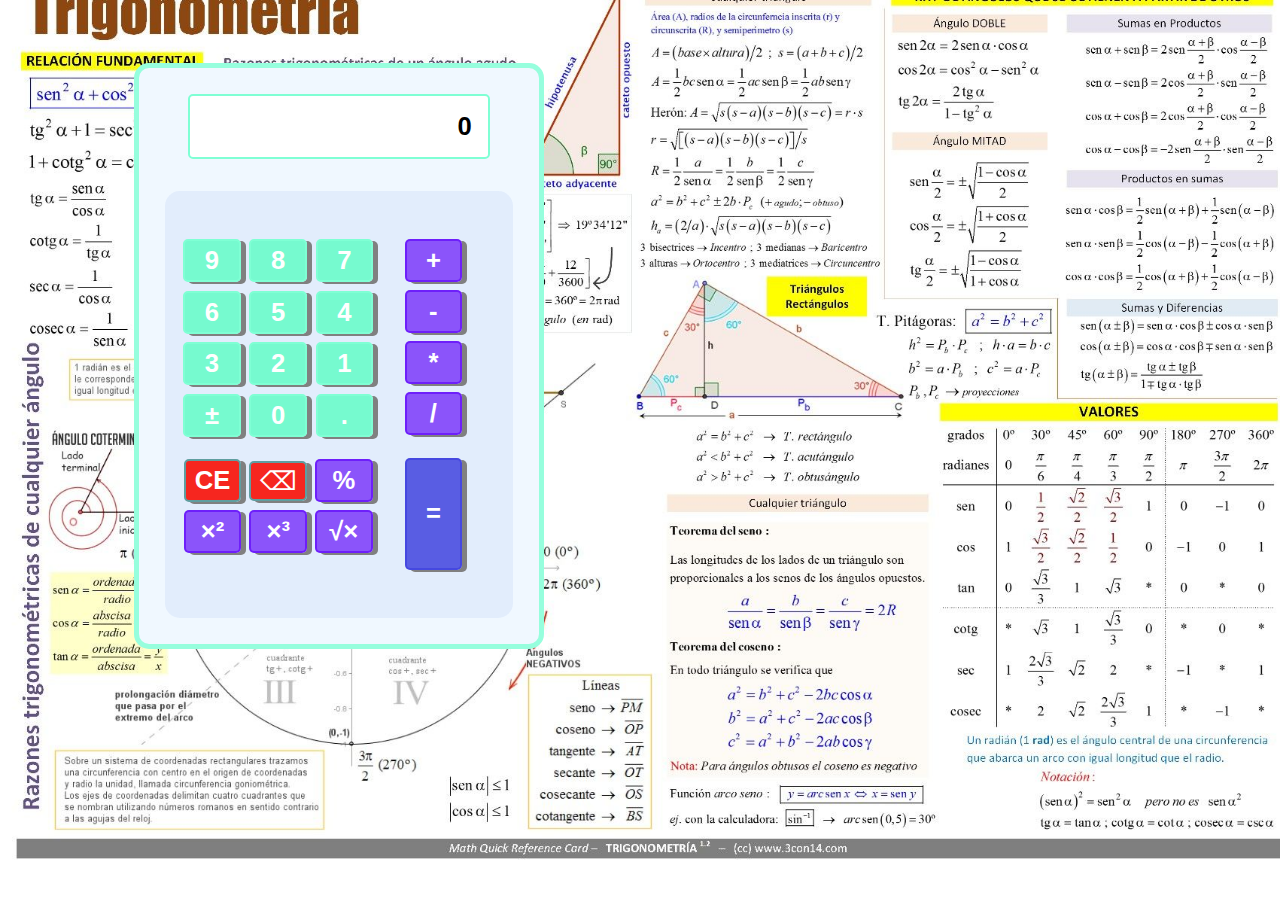
==== index.html @ db57461d "improved invalid entry catch and dot functionality" ====
<!DOCTYPE html>
<html lang="en">
<head>
    <meta charset="UTF-8">
    <meta name="viewport" content="width=device-width, initial-scale=1.0">
    <!--Favicon (base64 encoded image)-->
    <link rel="shortcut icon" href="[data-uri]" type="image/x-icon">
    <title>Calculadora</title>

    <!-- I'm using style tag and encoded images just so I don't create multiple files -->

    <style>

        body{
            background-image: url([data-uri]);
            background-repeat: no-repeat;
            background-position-y:20%;
            background-size:cover;
        }

        #mainFrame{
            border-style: solid;
            border-color: rgba(127, 255, 212,0.8);
            border-width: 5px;
            border-radius: 15px;
            width: 30%;
            height: 50%;
            background-color: aliceblue;
            padding: 10px;
            margin: 5% 10%;

            display: flex;
            flex-direction: column;
            justify-content: center;
            align-items: center;
        }

        #secondaryFrame{

            background-color:rgba(165, 195, 240, 0.193);
            border-radius: 15px;
            margin:1rem 0px;

            display: flex;
            flex-direction: row;
            padding: 2rem;

            justify-content:center;
            align-items:baseline;
            width: 75%;
        }

        #lefFrame{
            display: flex;
            flex-direction: column;
            justify-content:center;
            align-items: center;
            gap: 1rem;
        }

        #numberPane{
            display: grid;
            grid-template-columns: repeat(3, 1fr);
            grid-template-rows: repeat(4, 1fr);
            justify-content: center;
            align-items: center;
            margin-bottom: 2rem;
            grid-gap: 5%;

        }

        .btnNumber{
            border-style: solid;
            border-color:rgb(127, 255, 212);;
            border-width: 2px;
            border-radius: 5px;
            font-size: 2rem;
            background-color: rgba(106, 251, 202, 0.9);;
            color: white;
            font-weight: 700;
            padding: 5px;
            text-align: center;

            width: 5rem;

            box-shadow: 5px 2px 0px gray;
        }

        .btnNumber:hover{
            background-color: rgb(46, 220, 162);
            color: white;
            font-weight: 700;
            cursor: pointer;
        }

        .btnNumber:focus{
            box-shadow: 0px 0px 0px gray;
            background-color: rgb(46, 220, 162);
            color: white;
            font-weight: 700;
            cursor: pointer;
        }

        #operationPaneRight{
            display: flex;
            flex-direction: column;
            justify-content:space-between;
            align-items: center;
            gap: 0.5rem;
        }

        #operationsFrame{
            display: flex;
            flex-direction: column;
            justify-content:center;
            align-items: center;
            gap: 0.5rem;
        }

        #equalFrame{
            display: flex;
            justify-content: center;
            align-items: center;
            padding: 0.9rem 2rem 1rem;

        }

        #operationPaneBottom{
            display: grid;
            grid-template-columns: repeat(3,1fr);
            grid-template-rows: repeat(2,1fr);
            justify-content: center;
            align-items: center;
            grid-gap: 0.5rem;
        }

        
        .btnOperation{
            border-style: solid;
            border-color:rgba(103, 19, 250,0.8);
            border-width: 2px;
            border-radius: 5px;
            font-size: 2rem;
            background-color: rgba(103, 19, 250, 0.7);
            color: white;
            font-weight: 700;
            padding: 5px;
            text-align: center;

            width: 5rem;

            box-shadow: 5px 2px 0px gray;
        }

        .btnOperation:hover{
            background-color: rgb(103, 19, 250);
            color: white;
            font-weight: 700;
            cursor: pointer;
        }

        .btnOperation:focus{
            box-shadow: 0px 0px 0px gray;
            background-color: rgb(103, 19, 250);
            color: white;
            font-weight: 700;
            cursor: pointer;
        }

        #displayContainer{
            display:flex;
            flex-direction: column;
            justify-content: center;
            align-items:center;
            width: 100%;
            position: relative;
        }

        #display{
            border-style: solid;
            border-color:rgb(127, 255, 212);
            border-width: 2px;
            border-radius: 5px;
            font-size: 2rem;
            background-color:white;
            color:black;
            font-weight: 700;
            margin: 1rem 0.5rem;
            padding: 1rem;
            text-align: right;

            caret-color: transparent;

            width: 70%;
            height: 35%;
        }

        #display:focus{
            outline: none;
        }

        #secondaryDisplay{
            text-align: right;
            color: gray;
            font-size: 1rem;
            z-index: 10;
            position: absolute;
            top: 10px;
            right: 100px;
        }


        #btnReset{
            border-style: solid;
            border-color:cadetblue;
            border-width: 2px;
            border-radius: 5px;
            font-size: 2rem;
            background-color: rgba(248, 15, 7,0.9);
            color: white;
            font-weight: 700;
            padding: 5px;

            box-shadow: 5px 2px 0px gray;
        }

        #btnReset:hover{
            background-color: rgb(228, 30, 23);
            color: white;
            font-weight: 700;
            cursor: pointer;
        }

        #btnDelete{
            border-style: solid;
            border-color:cadetblue;
            border-width: 2px;
            border-radius: 5px;
            font-size: 2rem;
            background-color: rgba(248, 15, 7,0.9);
            color: white;            
            padding: 3px 0px;

            box-shadow: 5px 2px 0px gray;
        }

        #btnDelete:hover{
            background-color: rgb(228, 30, 23);
            color: white;
            cursor: pointer;
        }

        #btnEqual{
            border-style: solid;
            border-color:rgba(31, 31, 217, 0.339);
            border-width: 2px;
            border-radius: 5px;
            font-size: 2rem;
            background-color: rgba(31, 31, 217, 0.7);
            color: white;
            font-weight: 700;
            padding: 5px;
            text-align: center;

            width: 5rem;
            height: 7rem;

            box-shadow: 5px 2px 0px gray;
        }

        #btnEqual:hover{
            background-color:rgba(31, 31, 217, 0.9);
            color: white;
            font-weight: 700;
            cursor: pointer;
        }

        /* mediaqueries */

        @media screen and (min-width: 993px) {
                #mainFrame {
                    width: 30%; 
                    height: 50%;
                }

                .btnNumber,
                .btnOperation,
                #btnEqual,
                #btnReset,
                #btnDelete {
                    width: 4.5vw; /* Adjust button width relative to viewport width */
                    font-size: 2vw; /* Adjust font size relative to viewport width */
                }

                #numberPane,
                #operationPaneBottom {
                    margin: 1rem 0;
                }

                #display {
                    width: 70%;
                    font-size: 2vw; /* Adjust font size relative to viewport width */
                }

                #displayContainer {
                    width: 100%; 
                }
            }

            @media screen and (max-width: 992px) {
                #mainFrame {
                    width: 90%; /* Adjust width for smaller screens */
                }

                .btnNumber,
                .btnOperation,
                #btnEqual,
                #btnReset,
                #btnDelete {
                    width: 10vw; /* Adjust button width relative to viewport width */
                    font-size: 4vw; /* Adjust font size relative to viewport width */
                }

                #numberPane,
                #operationPaneBottom,
                #operationsFrame {
                    width: 100%; /* Make button grids occupy full width */
                }

                #numberPane,
                #operationPaneBottom {
                    margin: 1rem 0; /* Adjust margin for better spacing */
                }

                #equalFrame {
                    padding: 0.5rem 2rem; /* Adjust padding for equal frame */
                }

                #display {
                    width: 90%; /* Adjust display width for smaller screens */
                    font-size: 4vw; /* Adjust font size relative to viewport width */
                }

                #displayContainer {
                    width: 100%; /* Ensure display container occupies full width */
                }
            }
    </style>

</head>
<body>
    <main>
        <div id="mainFrame">

            <div id="displayContainer">
                <div id="secondaryDisplay"></div>
                <input id="display" type="text" value="0" autofocus></input>
            </div>


            <div id="secondaryFrame">
                
                <div id="lefFrame">
                    <div id="numberPane">
                        <button class="btnNumber" id="btn9"> 9 </button>
                        <button class="btnNumber" id="btn8"> 8 </button>
                        <button class="btnNumber" id="btn7"> 7 </button>
                        <button class="btnNumber" id="btn6"> 6 </button>
                        <button class="btnNumber" id="btn5"> 5 </button>
                        <button class="btnNumber" id="btn4"> 4 </button>
                        <button class="btnNumber" id="btn3"> 3 </button>
                        <button class="btnNumber" id="btn2"> 2 </button>
                        <button class="btnNumber" id="btn1"> 1 </button>
                        <button class="btnNumber" id="btn+-"> ± </button>
                        <button class="btnNumber" id="btn0"> 0 </button>
                        <button class="btnNumber" id="btnDot"> . </button>
                    </div>
    
                    <div id="operationPaneBottom">
                        <button id="btnReset"> CE </button>
                        <button id="btnDelete"> ⌫ </button>
                        <button class="btnOperation" id="btnPercent"> % </button>
                        <button class="btnOperation" id="btnSquare"> ×² </button>
                        <button class="btnOperation" id="btnCube"> ×³ </button>
                        <button class="btnOperation" id="btnSqRoot"> √× </button>
                    </div>
                </div>
    
                <div id="operationPaneRight">
                    <div id="operationsFrame">
                        <button class="btnOperation" id="btnPlus"> + </button>
                        <button class="btnOperation" id="btnMinus"> - </button>
                        <button class="btnOperation" id="btnMult"> * </button>
                        <button class="btnOperation" id="btnDiv"> / </button>
                    </div>

                    <div id="equalFrame">
                        <button id="btnEqual"> = </button>
                    </div>
 
                </div>

            </div>
        </div>
    </main>

    <script>

        //Display
            let display = document.getElementById("display");
            let operationsDisplay = document.getElementById("secondaryDisplay");

        //function to take off focus from element
            let undoFocus = (btn) => {
                //Take off Focus on Element
                    setTimeout(() => {
                        btn.blur();
                    }, 150);
            }
            
        //Reset Btn
            let btnReset = document.getElementById("btnReset");
            btnReset.addEventListener("click", () => {
                    display.value= "0";
                    operationsDisplay.innerHTML ="";
                    display.style = "padding: 1rem";
                });

        //Delete Btn
            let btnDelete = document.getElementById("btnDelete");
            btnDelete.addEventListener("click", () => {
                //get display value
                    let displayOriginalValue = display.value;
                //create substring with last char deleted 
                    let valueWLastCharDeleted = displayOriginalValue.substr(0, displayOriginalValue.length-1);
                //check if all digits where deleted
                if (valueWLastCharDeleted.length!==0) {
                    //update display value
                    display.value = valueWLastCharDeleted;
                } else {
                    //update display value to zero is no digit remains
                    display.value = 0;
                }

            });

        //Change Sign Btn
            let btnChangeSign = document.getElementById("btn+-");
            btnChangeSign.addEventListener("click", () => {
                //get display value
                    let displayOriginalValue = display.value;

                //Not taking 0 into account
                    if (displayOriginalValue=="0" || displayOriginalValue==".") {
                        display.value=displayOriginalValue;
                    }else{
                        //regex for ONLY numbers
                            const numberRegex = /[-.]|\d+|\d*\.\d+/g;
                        let isOnlyNumber;

                        for (const char of displayOriginalValue) {
                            //Refresh the last index so the iteration starts the test() always at index 0
                                numberRegex.lastIndex = 0;
                            //check if is only numbers in the display
                                isOnlyNumber = numberRegex.test(char);
                            //if not, break loop so isOnlyNumber remains false
                            if (!isOnlyNumber) {
                                break;
                            }
                        }
                        
                        //if they are only numbers, change/remove the sign
                            if(isOnlyNumber){
                                if(displayOriginalValue.charAt(0) !== "-"){
                                    display.value= "-" + displayOriginalValue;
                                }else{
                                    display.value= displayOriginalValue.substr(1, displayOriginalValue.length);
                                }
                            }
                    }
                //Take off Focus on Element
                    undoFocus(btnChangeSign);
            });


        //Restriction to only number characters function for display
            display.addEventListener("keydown", () => {
                //get original display value
                    let displayOriginalValue = display.value;
                //get key from event
                    let key = event.key;
                //regex for numbers/operations
                    const numberRegex = /[-+*/.]|\d+|\d*\.\d+/g;
                //test if key is in regex for numbers/signs allowed
                    let isOnlyNumber = numberRegex.test(key);

                //if not a number nor another allowed key, prevent input
                if (!isOnlyNumber && key!="Backspace") {
                        event.preventDefault();
                        display.value=displayOriginalValue;
                    }
            });

        //Input Function
            let inputFunction = (element, event, btnValue, shownValue) => {
                element.addEventListener(event, () => {
                    //Display Value
                        let displayValue = shownValue.value;
                    //Not taking left 0 into account
                        if (displayValue=="0") {
                            displayValue="";
                        }
                    //concatenate btnValue to displayValue 
                        displayValue += btnValue;
                        shownValue.value = displayValue;

                    //Take off Focus on Element
                        undoFocus(element);
                });
            }
            

        //Number Btns
            let btn9 = document.getElementById("btn9");
            let btn8 = document.getElementById("btn8");
            let btn7 = document.getElementById("btn7");
            let btn6 = document.getElementById("btn6");
            let btn5 = document.getElementById("btn5");
            let btn4 = document.getElementById("btn4");
            let btn3 = document.getElementById("btn3");
            let btn2 = document.getElementById("btn2");
            let btn1 = document.getElementById("btn1");
            let btn0 = document.getElementById("btn0");
            let btnDot = document.getElementById("btnDot");
        
        //Number input functions assignation
            inputFunction(btn9, "click", "9", display);
            inputFunction(btn8, "click", "8", display);
            inputFunction(btn7, "click", "7", display);
            inputFunction(btn6, "click", "6", display);
            inputFunction(btn5, "click", "5", display);
            inputFunction(btn4, "click", "4", display);
            inputFunction(btn3, "click", "3", display);
            inputFunction(btn2, "click", "2", display);
            inputFunction(btn1, "click", "1", display);
            inputFunction(btn0, "click", "0", display);

        //Input Function for dot button
            btnDot.addEventListener("click", () => {
                //check if there is not already 1 dot in display value
                if (!((display.value).includes("."))) {
                    //Display Value
                        let displayValue = display.value;
                    //concatenate btnValue to displayValue 
                        displayValue += ".";
                        display.value = displayValue;
                }
                //Take off Focus on Element
                    undoFocus(btnDot);
            });


        //Operation Btns
            let btnAdd = document.getElementById("btnPlus");
            let btnMinus = document.getElementById("btnMinus");
            let btnMult = document.getElementById("btnMult");
            let btnDiv = document.getElementById("btnDiv");

            let btnPercent = document.getElementById("btnPercent");
            let btnSquare = document.getElementById("btnSquare");
            let btnCube = document.getElementById("btnCube");
            let btnSqRoot = document.getElementById("btnSqRoot");

            let btnEqual = document.getElementById("btnEqual");

        //Operation functions
            //Single value operations
            
                //Square
                    btnSquare.addEventListener("click", () => {
                        let value = parseFloat(display.value);
                        let result = value*value;
                        !isNaN(result) ?  display.value=result : null;
                        //Take off Focus on Element
                            undoFocus(btnSquare);
                    });
                //Cube
                    btnCube.addEventListener("click", () => {
                        let value = parseFloat(display.value);
                        let result = value*value*value;
                        !isNaN(result) ?  display.value=result : null;
                        //Take off Focus on Element
                            undoFocus(btnCube);
                    });
                //Square root
                    btnSqRoot.addEventListener("click", () => {
                        let value = parseFloat(display.value);
                        let result = Math.sqrt(value);
                        if (isNaN(result)) {
                            display.value = "Entrada no válida"; 
                            setTimeout(() => {
                                display.value = "0";
                            }, 800);
                        } else {
                            display.value=result;
                        }
                        //Take off Focus on Element
                            undoFocus(btnSqRoot);  
                    });
            
            //multiple value operations
                //Operations function
                    let doOperation = (btnOperation, signOperation) => {
                        btnOperation.addEventListener("click", () => {
                        //check if a sum was already made before clicking "="
                            if (operationsDisplay.innerHTML == "") {
                                display.value += signOperation;
                                operationsDisplay.innerHTML = `<p>${display.value}</p>`;
                                display.style = "padding: 2rem 1rem 0.5rem 1rem";
                                display.value = "";
                            } else {
                                // Get the value inside the <p> tag of operationsDisplay
                                    let operationsDisplayValue = operationsDisplay.querySelector('p').textContent;
                                //remove last sign added at the end
                                    let operationsDisplayLastSign = operationsDisplayValue.charAt(operationsDisplayValue.length-1);
                                    operationsDisplayValue = operationsDisplayValue.slice(0,-1);
                                //add new display value to the already existent (eval() evaluates an expression in string format), checking if value is not NaN
                                    operationsDisplay.innerHTML = `<p>${eval(operationsDisplayValue+operationsDisplayLastSign+(display.value))+signOperation}</p>`;
                                //change display text position and value
                                    display.style = "padding: 2rem 1rem 0.5rem 1rem";
                                    display.value = "";
                            }
                            //Take off Focus on Element
                                undoFocus(btnOperation);
                        });
                    }

                //Adding function
                    doOperation(btnAdd, "+");
                    
                //Minus function
                    doOperation(btnMinus, "-");

                //Multiplication function
                    doOperation(btnMult, "*");

                //Division function
                    doOperation(btnDiv, "/");
            
            //Equal function
                btnEqual.addEventListener("click", () => {
                    // Get the value inside the <p> tag of operationsDisplay
                        let operationsDisplayValue = operationsDisplay.querySelector('p').textContent;
                    //remove last sign added at the end
                        let operationsDisplayLastSign = operationsDisplayValue.charAt(operationsDisplayValue.length-1);
                        operationsDisplayValue = operationsDisplayValue.slice(0,-1);
                    //add new display value to the already existent (eval() evaluates an expression in string format)
                        if (!(isNaN(eval(operationsDisplayValue+operationsDisplayLastSign+display.value)))) {
                            display.value = eval(operationsDisplayValue+operationsDisplayLastSign+display.value);
                        } else {
                            display.value = "Entrada no válida."
                            setTimeout(() => {
                                display.value = "0";
                            }, 800);
                        }
                        operationsDisplay.innerHTML="";
                        display.style = "padding: 1rem";
                });
            
    </script>

</body>
</html>
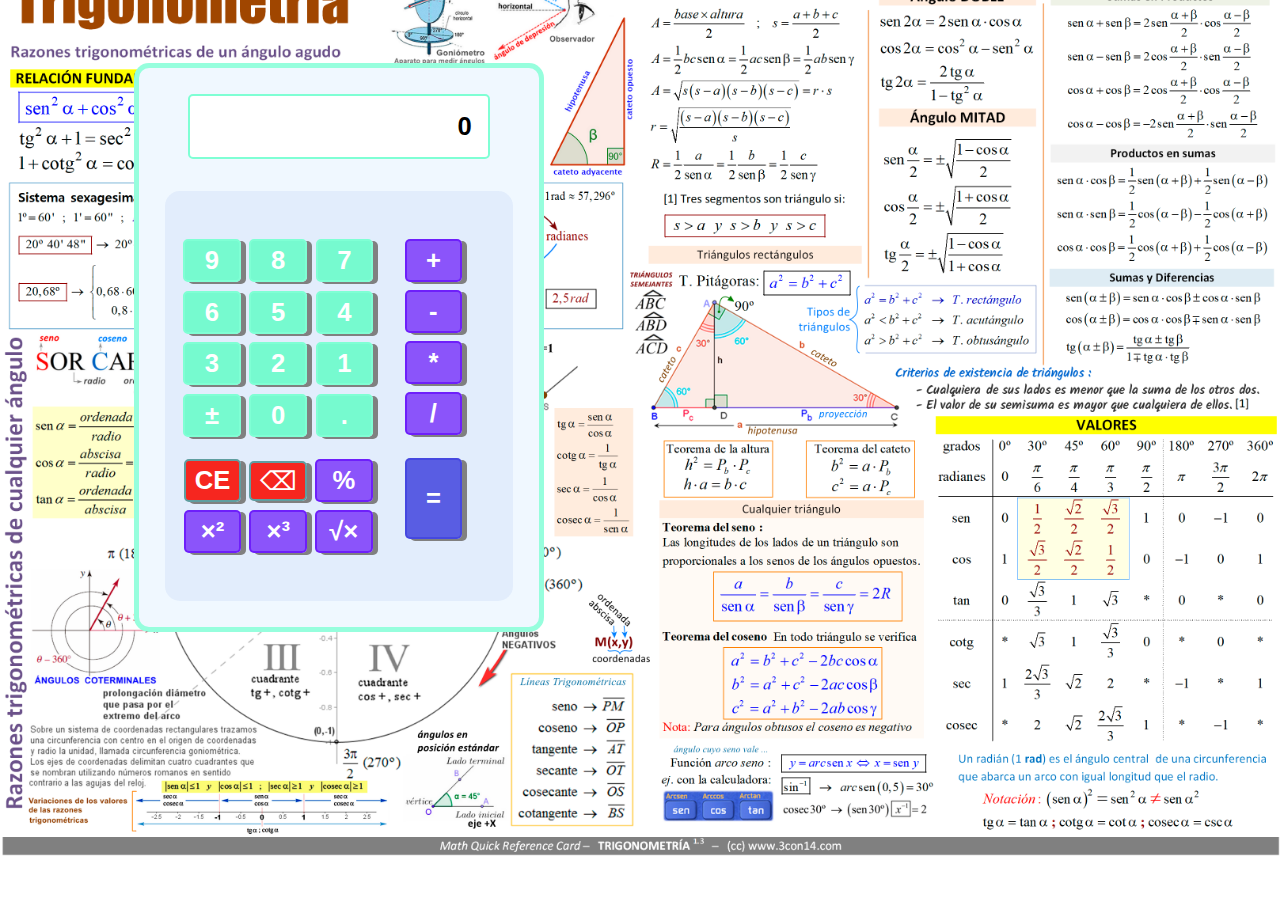
==== commit 36d058e8: "changes in folder structure and files" ====
--- a/index.html
+++ b/index.html
@@ -3,349 +3,12 @@
 <head>
     <meta charset="UTF-8">
     <meta name="viewport" content="width=device-width, initial-scale=1.0">
-    <!--Favicon (base64 encoded image)-->
-    <link rel="shortcut icon" href="[data-uri]" type="image/x-icon">
+    <!-- Styles css import -->
+    <link rel="stylesheet" href="./assets/css/styles.css">
+    <!-- Favicon -->
+    <link rel="shortcut icon" href="./assets/images/favicon.png" type="image/x-icon">
+    <!-- Main Title -->
     <title>Calculadora</title>
-
-    <!-- I'm using style tag and encoded images just so I don't create multiple files -->
-
-    <style>
-
-        body{
-            background-image: url([data-uri]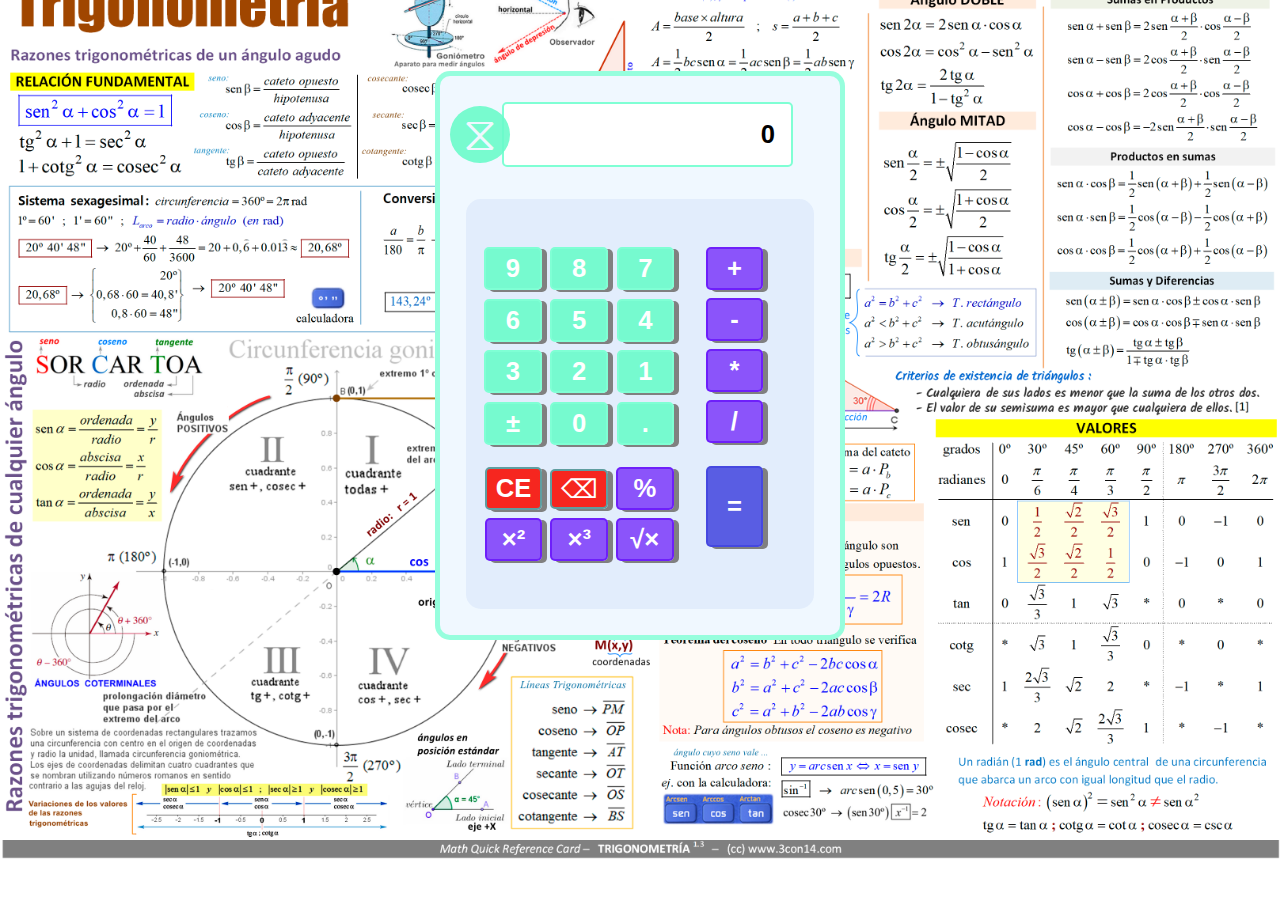
==== commit 799b07d8: "added operations history via sessionStorage" ====
--- a/index.html
+++ b/index.html
@@ -9,17 +9,19 @@
     <link rel="shortcut icon" href="./assets/images/favicon.png" type="image/x-icon">
     <!-- Main Title -->
     <title>Calculadora</title>
-
 </head>
 <body>
     <main>
         <div id="mainFrame">
 
-            <div id="displayContainer">
-                <div id="secondaryDisplay"></div>
-                <input id="display" type="text" value="0" autofocus></input>
+            <div id="displaybtnHistory"> 
+                <div id="btnHistory">&#x029D6</div>
+
+                <div id="displayContainer">
+                    <div id="secondaryDisplay"></div>
+                    <input id="display" type="text" value="0" autofocus></input>
+                </div>
             </div>
-
 
             <div id="secondaryFrame">
                 
@@ -65,10 +67,14 @@
 
             </div>
         </div>
+
+        <div id="historyPane"></div>
+        
     </main>
 
     <script type="module" src="./assets/js/numbers.js"></script>
     <script type="module" src="./assets/js/operations.js"></script>
+    <script type="module" src="./assets/js/sessionStorage.js"></script>
 
 </body>
 </html>--- a/assets/css/styles.css
+++ b/assets/css/styles.css
@@ -3,6 +3,13 @@
     background-repeat: no-repeat;
     background-position-y:20%;
     background-size:cover;
+}
+
+main{
+    display: flex;
+    flex-direction: row;
+    justify-content: center;
+    align-items: baseline;
 }
 
 #mainFrame{
@@ -22,6 +29,26 @@
     align-items: center;
 }
 
+#historyPane{
+    border-style: solid;
+    border-color: rgba(127, 255, 212,0.8);
+    border-width: 5px;
+    border-radius: 15px;
+    width: 30%;
+    min-width: 55vh;
+    min-height: 50vh;
+    max-height: 58vh;
+    background-color: aliceblue;
+    padding: 15px;
+    margin: 5% 10%;
+    
+    font-size: 1.5rem;
+
+    overflow-y:auto;
+    
+    display: none;
+}
+
 #secondaryFrame{
 
     background-color:rgba(165, 195, 240, 0.193);
@@ -154,6 +181,13 @@
     cursor: pointer;
 }
 
+#displaybtnHistory{
+    display: flex;
+    flex-direction: row;
+    justify-content: center;
+    align-items: center;
+}
+
 #displayContainer{
     display:flex;
     flex-direction: column;
@@ -172,13 +206,13 @@
     background-color:white;
     color:black;
     font-weight: 700;
-    margin: 1rem 0.5rem;
+    margin: 1rem 0rem;
     padding: 1rem;
     text-align: right;
 
     caret-color: transparent;
 
-    width: 70%;
+    width: 80%;
     height: 35%;
 }
 
@@ -196,6 +230,17 @@
     right: 100px;
 }
 
+#btnHistory{
+    font-size: 3rem;
+    z-index: 10;
+    color: aliceblue;
+    background-color: rgba(106, 251, 202, 0.9);
+    border-radius: 50%;
+    padding: 0rem 0.8rem;
+    cursor: pointer;
+    text-align: center;
+    margin-right: -5vh;
+}
 
 #btnReset{
     border-style: solid;
@@ -303,6 +348,13 @@
             width: 90%; /* Adjust width for smaller screens */
         }
 
+        main{
+            display: flex;
+            flex-direction: column;
+            justify-content: center;
+            align-items: center;
+        }
+
         .btnNumber,
         .btnOperation,
         #btnEqual,
@@ -335,4 +387,8 @@
         #displayContainer {
             width: 100%; /* Ensure display container occupies full width */
         }
+
+        #btnHistory{
+            margin-right: 0vh;
+        }
     }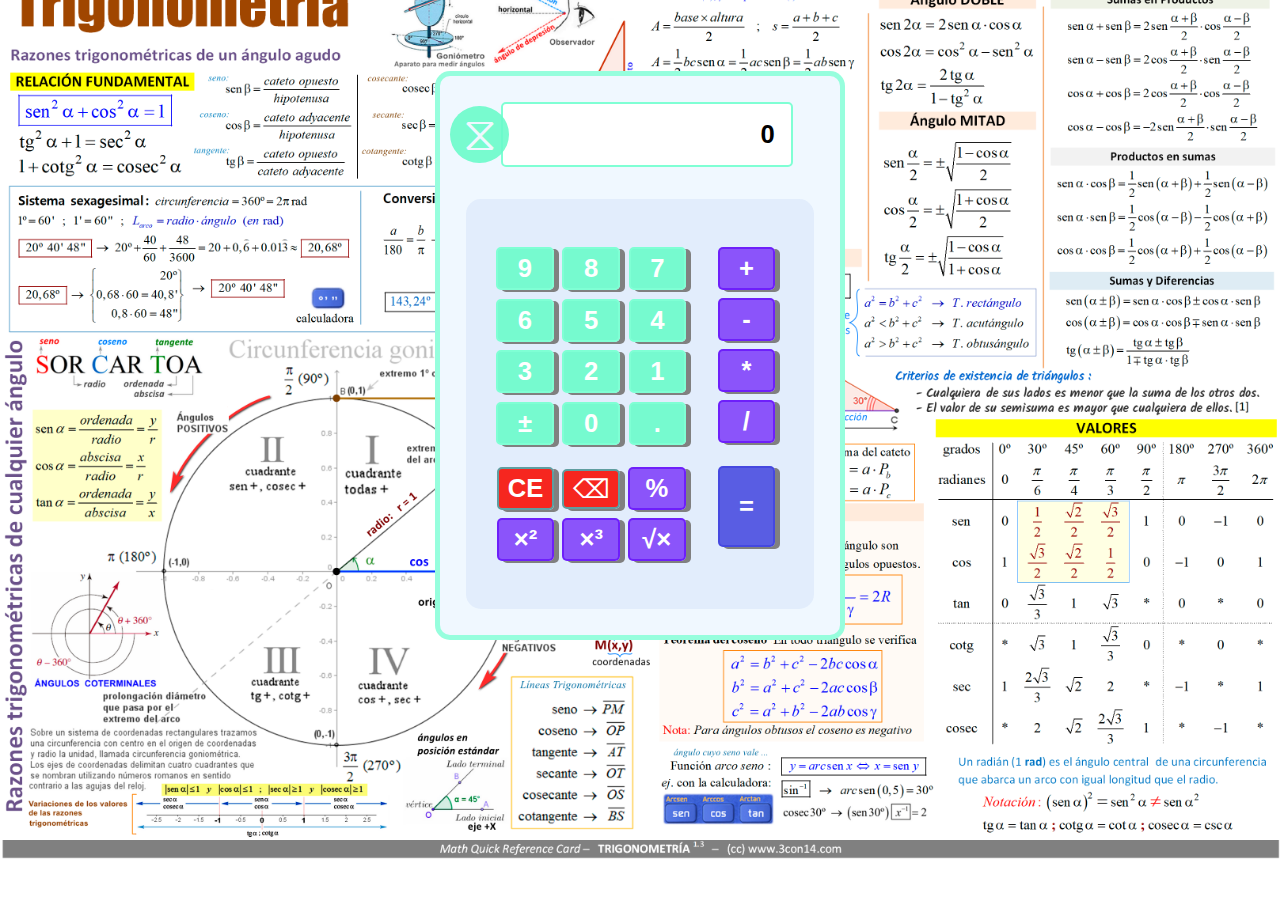
==== commit 354ca1cb: "changes in responsive design" ====
--- a/index.html
+++ b/index.html
@@ -25,7 +25,7 @@
 
             <div id="secondaryFrame">
                 
-                <div id="lefFrame">
+                <div id="leftFrame">
                     <div id="numberPane">
                         <button class="btnNumber" id="btn9"> 9 </button>
                         <button class="btnNumber" id="btn8"> 8 </button>
@@ -72,6 +72,10 @@
         
     </main>
 
+    <script> 
+        //Create sessionStorage array for operations history
+            sessionStorage.setItem(history, "[]");
+    </script>
     <script type="module" src="./assets/js/numbers.js"></script>
     <script type="module" src="./assets/js/operations.js"></script>
     <script type="module" src="./assets/js/sessionStorage.js"></script>
--- a/assets/css/styles.css
+++ b/assets/css/styles.css
@@ -64,12 +64,13 @@
     width: 75%;
 }
 
-#lefFrame{
+#leftFrame{
     display: flex;
     flex-direction: column;
     justify-content:center;
     align-items: center;
     gap: 1rem;
+    padding-left: 1.5rem;
 }
 
 #numberPane{
@@ -95,7 +96,7 @@
     padding: 5px;
     text-align: center;
 
-    width: 5rem;
+    width: 12vh;
 
     box-shadow: 5px 2px 0px gray;
 }
@@ -237,6 +238,8 @@
     background-color: rgba(106, 251, 202, 0.9);
     border-radius: 50%;
     padding: 0rem 0.8rem;
+    min-width: 2vh;
+    max-height: 8vh;
     cursor: pointer;
     text-align: center;
     margin-right: -5vh;
@@ -309,86 +312,171 @@
 
 /* mediaqueries */
 
-@media screen and (min-width: 993px) {
-        #mainFrame {
-            width: 30%; 
-            height: 50%;
+    /*cellphones*/
+        @media screen and (max-width: 768px) {
+            #mainFrame {
+                width: 90%; /* Adjust width for smaller screens */
+            }
+
+            main{
+                display: flex;
+                flex-direction: column;
+                justify-content: center;
+                align-items: center;
+            }
+
+            .btnNumber,
+            .btnOperation,
+            #btnEqual,
+            #btnReset,
+            #btnDelete {
+                width: 15vw; /* Adjust button width relative to viewport width */
+                min-height: 5vh;
+                min-width: 4vh;
+                max-width: 10vh;
+                font-size: 4vw; /* Adjust font size relative to viewport width */
+            }
+
+            .btnNumber{
+                margin-top: 0.5vh;
+            }
+
+            #btnEqual{
+                min-height: 10vh;
+                max-height: 12vh;
+            }
+
+            #numberPane,
+            #operationPaneBottom,
+            #operationsFrame {
+                width: 100%; /* Make button grids occupy full width */
+            }
+
+            #leftFrame{
+                gap:0.2rem;
+            }
+
+            #numberPane,
+            #operationPaneBottom {
+                margin: 1rem 0; /* Adjust margin for better spacing */
+            }
+
+            #equalFrame {
+                padding: 0.5rem 2rem; /* Adjust padding for equal frame */
+            }
+
+            #display {
+                width: 90%; /* Adjust display width for smaller screens */
+                font-size: 4vw; /* Adjust font size relative to viewport width */
+                margin-left: 1rem;
+            }
+
+            #displayContainer {
+                width: 100%; /* Ensure display container occupies full width */
+            }
+
+            #btnHistory{
+                margin-right: 0vh;
+            }
         }
 
-        .btnNumber,
-        .btnOperation,
-        #btnEqual,
-        #btnReset,
-        #btnDelete {
-            width: 4.5vw; /* Adjust button width relative to viewport width */
-            font-size: 2vw; /* Adjust font size relative to viewport width */
+    /*medium screens*/
+        @media screen and (min-width: 768px ) and (max-width: 992px) {
+            #mainFrame {
+                width: 90%; /* Adjust width for smaller screens */
+            }
+
+            main{
+                display: flex;
+                flex-direction: column;
+                justify-content: center;
+                align-items: center;
+            }
+
+            .btnNumber,
+            .btnOperation,
+            #btnEqual,
+            #btnReset,
+            #btnDelete {
+                width: 15vw; /* Adjust button width relative to viewport width */
+                min-height: 4vh;
+                max-width: 12vh;
+                font-size: 4vw; /* Adjust font size relative to viewport width */
+            }
+
+            .btnNumber{
+                margin-top: 0.5vh;
+            }
+
+            #btnEqual{
+                min-height: 19vh;
+            }
+
+            #numberPane,
+            #operationPaneBottom,
+            #operationsFrame {
+                width: 100%; /* Make button grids occupy full width */
+            }
+
+            #numberPane,
+            #operationPaneBottom {
+                margin: 1rem 0; /* Adjust margin for better spacing */
+            }
+
+            #leftFrame{
+                gap: 0.1rem;
+            }
+
+            #equalFrame {
+                padding: 0.5rem 2rem; /* Adjust padding for equal frame */
+            }
+
+            #display {
+                width: 90%; /* Adjust display width for smaller screens */
+                font-size: 4vw; /* Adjust font size relative to viewport width */
+                margin-left: 1rem;
+            }
+
+            #displayContainer {
+                width: 100%; /* Ensure display container occupies full width */
+            }
+
+            #btnHistory{
+                margin-right: 0vh;
+            }
         }
 
-        #numberPane,
-        #operationPaneBottom {
-            margin: 1rem 0;
+    /*large screens*/        
+        @media screen and (min-width: 993px) {
+            #mainFrame {
+                width: 30%; 
+                height: 50%;
+            }
+
+            .btnNumber,
+            .btnOperation,
+            #btnEqual,
+            #btnReset,
+            #btnDelete {
+                width: 4.5vw; /* Adjust button width relative to viewport width */
+                font-size: 2vw; /* Adjust font size relative to viewport width */
+            }
+
+            #numberPane,
+            #operationPaneBottom {
+                margin: 1rem 0;
+            }
+
+            #display {
+                width: 70%;
+                font-size: 2vw; /* Adjust font size relative to viewport width */
+            }
+
+            #displayContainer {
+                width: 100%; 
+            }
+
+            #btnEqual {
+                height: 6.4vw;
+            }
         }
-
-        #display {
-            width: 70%;
-            font-size: 2vw; /* Adjust font size relative to viewport width */
-        }
-
-        #displayContainer {
-            width: 100%; 
-        }
-
-        #btnEqual {
-            height: 6.4vw;
-        }
-    }
-
-    @media screen and (max-width: 992px) {
-        #mainFrame {
-            width: 90%; /* Adjust width for smaller screens */
-        }
-
-        main{
-            display: flex;
-            flex-direction: column;
-            justify-content: center;
-            align-items: center;
-        }
-
-        .btnNumber,
-        .btnOperation,
-        #btnEqual,
-        #btnReset,
-        #btnDelete {
-            width: 10vw; /* Adjust button width relative to viewport width */
-            font-size: 4vw; /* Adjust font size relative to viewport width */
-        }
-
-        #numberPane,
-        #operationPaneBottom,
-        #operationsFrame {
-            width: 100%; /* Make button grids occupy full width */
-        }
-
-        #numberPane,
-        #operationPaneBottom {
-            margin: 1rem 0; /* Adjust margin for better spacing */
-        }
-
-        #equalFrame {
-            padding: 0.5rem 2rem; /* Adjust padding for equal frame */
-        }
-
-        #display {
-            width: 90%; /* Adjust display width for smaller screens */
-            font-size: 4vw; /* Adjust font size relative to viewport width */
-        }
-
-        #displayContainer {
-            width: 100%; /* Ensure display container occupies full width */
-        }
-
-        #btnHistory{
-            margin-right: 0vh;
-        }
-    }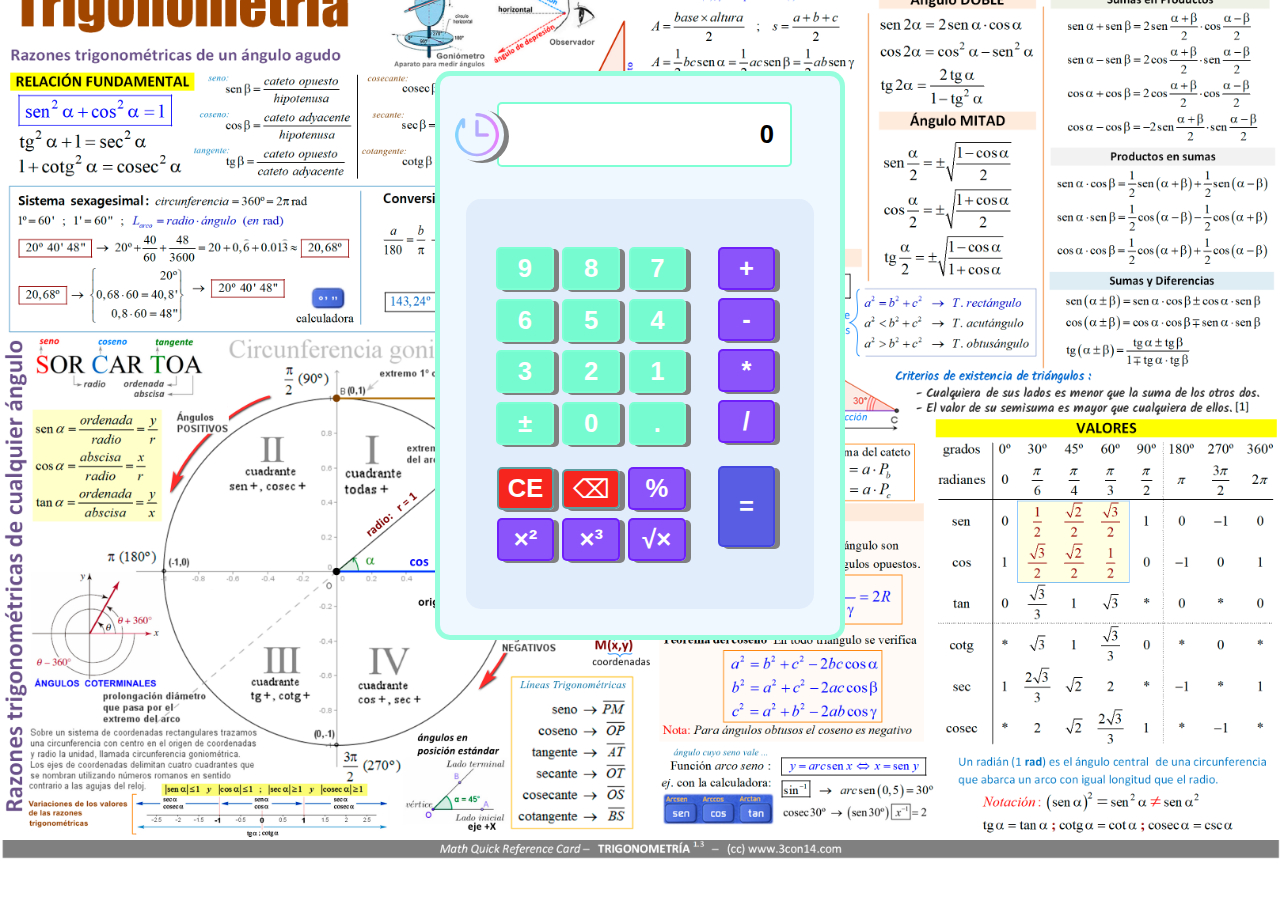
==== commit f084fc3e: "change in history btn design" ====
--- a/index.html
+++ b/index.html
@@ -15,7 +15,7 @@
         <div id="mainFrame">
 
             <div id="displaybtnHistory"> 
-                <div id="btnHistory">&#x029D6</div>
+                <img id="btnHistory" src="./assets/images/history.png" alt="abrir historial de resultados" title= "Abrir historial"></img>
 
                 <div id="displayContainer">
                     <div id="secondaryDisplay"></div>
--- a/assets/css/styles.css
+++ b/assets/css/styles.css
@@ -49,6 +49,12 @@
     display: none;
 }
 
+#historyPane div, article{
+    display: flex;
+    justify-content: left;
+    align-items: center;
+}
+
 #secondaryFrame{
 
     background-color:rgba(165, 195, 240, 0.193);
@@ -232,17 +238,26 @@
 }
 
 #btnHistory{
-    font-size: 3rem;
+    font-size: 2rem;
     z-index: 10;
-    color: aliceblue;
-    background-color: rgba(106, 251, 202, 0.9);
+    background-color: aliceblue;
     border-radius: 50%;
-    padding: 0rem 0.8rem;
+    padding: 0.3rem 0.3rem;
     min-width: 2vh;
-    max-height: 8vh;
+    max-height: 5vh;
     cursor: pointer;
     text-align: center;
     margin-right: -5vh;
+
+    box-shadow: 5px 2px 0px gray;
+}
+
+#btnHistory:hover{
+    background-color: rgb(255, 255, 255);
+}
+
+#btnHistory:active{
+    box-shadow: 0px 0px 0px gray;
 }
 
 #btnReset{
@@ -366,13 +381,23 @@
             }
 
             #display {
-                width: 90%; /* Adjust display width for smaller screens */
+                width: 85%; /* Adjust display width for smaller screens */
                 font-size: 4vw; /* Adjust font size relative to viewport width */
-                margin-left: 1rem;
-            }
+                margin: 0rem 0.2rem 0rem 1rem ;
+            }
+
+            #secondaryDisplay{
+                top: -5px;
+                right: 50px;
+            }
+            
 
             #displayContainer {
                 width: 100%; /* Ensure display container occupies full width */
+            }
+
+            #historyPane{
+                min-width: 40vh;
             }
 
             #btnHistory{
@@ -436,9 +461,18 @@
                 font-size: 4vw; /* Adjust font size relative to viewport width */
                 margin-left: 1rem;
             }
+            
+            #secondaryDisplay{
+                top: 8px;
+                right: 50px;
+            }
 
             #displayContainer {
                 width: 100%; /* Ensure display container occupies full width */
+            }
+            
+            #historyPane{
+                min-width: 50vh;
             }
 
             #btnHistory{
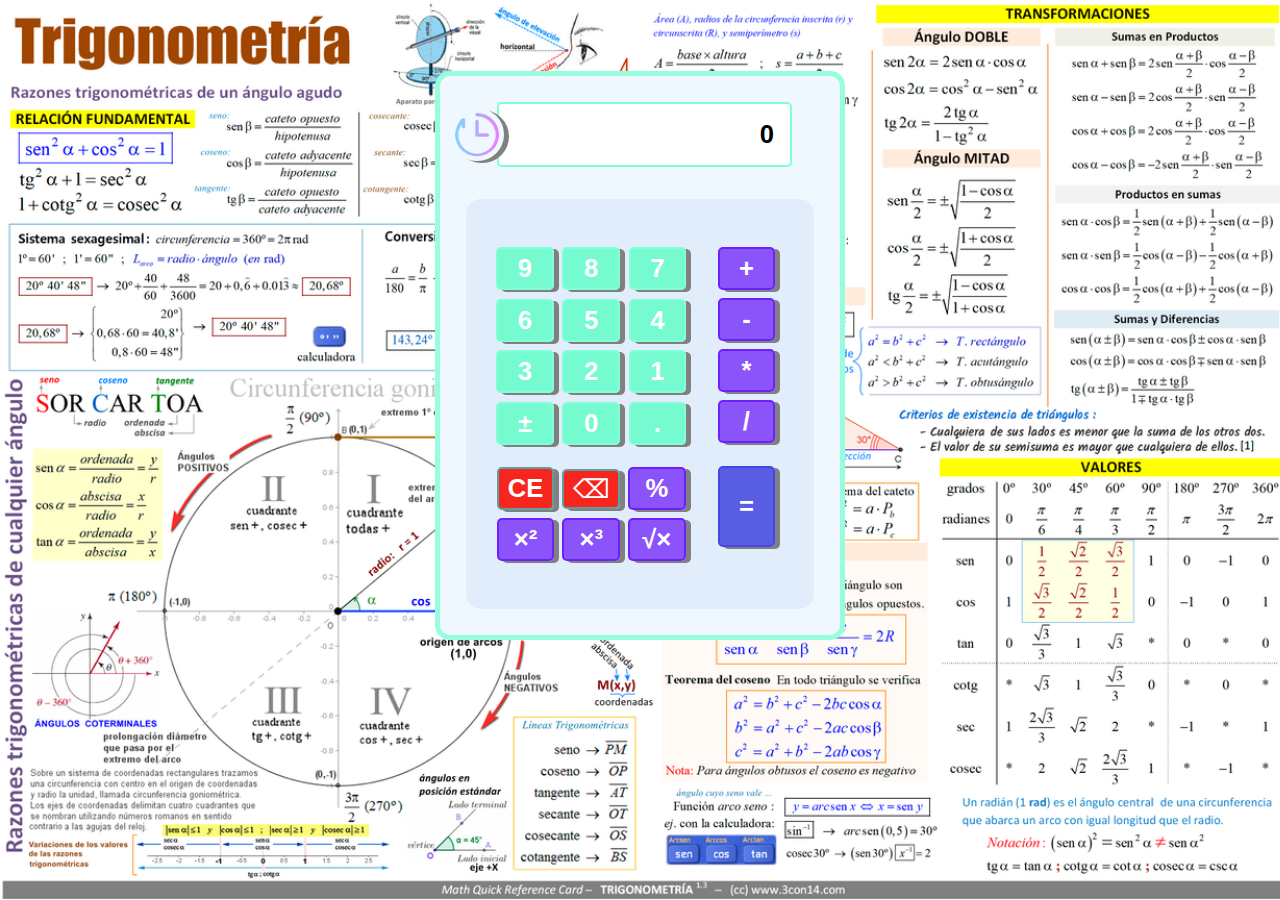
==== commit 65cf8951: "instant update on History implemented and small changes on design and equal function" ====
--- a/index.html
+++ b/index.html
@@ -73,8 +73,10 @@
     </main>
 
     <script> 
-        //Create sessionStorage array for operations history
-            sessionStorage.setItem(history, "[]");
+        window.addEventListener("load", () => {
+            //On load of file create sessionStorage array for operations history
+            sessionStorage.setItem("history", JSON.stringify([]));
+        })
     </script>
     <script type="module" src="./assets/js/numbers.js"></script>
     <script type="module" src="./assets/js/operations.js"></script>
--- a/assets/css/styles.css
+++ b/assets/css/styles.css
@@ -1,3 +1,7 @@
+html{
+    height: 100%;
+}
+
 body{
     background-image: url("../images/trigonometria_formulas.png");
     background-repeat: no-repeat;
@@ -47,13 +51,32 @@
     overflow-y:auto;
     
     display: none;
+    box-sizing:border-box;
 }
 
 #historyPane div, article{
     display: flex;
     justify-content: left;
     align-items: center;
-}
+    padding: 0px 2px;
+}
+
+#historyPane [id^="result"]{
+    color: rgb(83, 85, 85);
+}
+
+#historyPane article:hover [id^="result"]{
+    color: black;
+}
+
+#historyPane article:hover{
+    background-color: rgba(127, 255, 212,0.1);
+    box-shadow: 0px 0px 5px rgba(127, 255, 212,0.8);
+    border-radius: 5px;
+    padding: 2px;
+    box-sizing:border-box;
+}
+
 
 #secondaryFrame{
 
